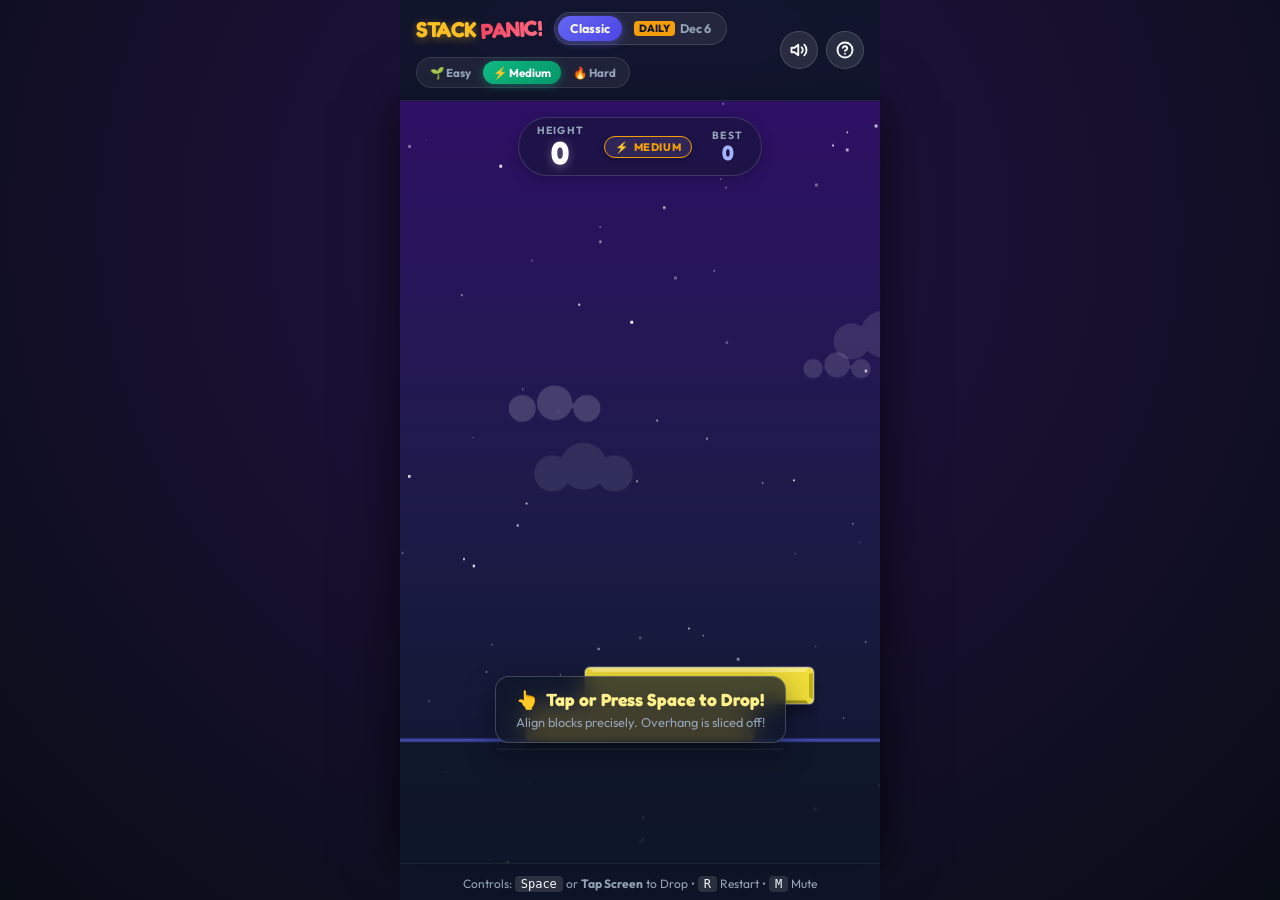
==== stack-panic/index.html @ eccec1ab "Add files via upload" ====
<!DOCTYPE html>
<html lang="en">
<head>
  <meta charset="UTF-8">
  <meta name="viewport" content="width=device-width, initial-scale=1.0, maximum-scale=1.0, user-scalable=no, viewport-fit=cover">
  <title>Stack Panic — Addictive Tower Stacking Arcade</title>
  <meta name="description" content="Slide, trim, and stack to touch the stars! A fast-paced, cheerful browser stacking mini-game with daily challenges and streak combos.">
  <meta name="theme-color" content="#4F46E5">
  <meta name="apple-mobile-web-app-capable" content="yes">
  <meta name="apple-mobile-web-app-status-bar-style" content="black-translucent">
  <link rel="preconnect" href="https://fonts.googleapis.com">
  <link rel="preconnect" href="https://fonts.gstatic.com" crossorigin>
  <link href="https://fonts.googleapis.com/css2?family=Fredoka:wght@400;600;700;800&family=Outfit:wght@400;600;700;800&display=swap" rel="stylesheet">
  <link rel="stylesheet" href="styles.css">
</head>
<body>
  <div id="game-app" class="game-app">
    <!-- Top Bar Navigation & Controls -->
    <header class="top-nav" role="banner">
      <div class="logo-group">
        <h1 class="game-logo" aria-label="Stack Panic">
          <span class="logo-stack">STACK</span>
          <span class="logo-panic">PANIC!</span>
        </h1>
        <div class="mode-pill-container" role="tablist" aria-label="Game Modes">
          <button id="btn-mode-classic" class="mode-pill active" role="tab" aria-selected="true" aria-controls="game-canvas">Classic</button>
          <button id="btn-mode-daily" class="mode-pill" role="tab" aria-selected="false" aria-controls="game-canvas">
            <span class="daily-badge">Daily</span>
            <span id="daily-date-label">Today</span>
          </button>
        </div>

        <!-- Difficulty Level Selector -->
        <div class="difficulty-bar" role="radiogroup" aria-label="Game Difficulty">
          <button id="btn-diff-easy" class="diff-pill" role="radio" aria-checked="false" title="Easy: Wider blocks, gentler speed & guide lines">🌱 Easy</button>
          <button id="btn-diff-medium" class="diff-pill active" role="radio" aria-checked="true" title="Medium: Standard balanced arcade">⚡ Medium</button>
          <button id="btn-diff-hard" class="diff-pill" role="radio" aria-checked="false" title="Hard: Fast speed & razor tolerances">🔥 Hard</button>
        </div>
      </div>

      <div class="header-actions">
        <button id="btn-sound-toggle" class="icon-button" aria-label="Toggle sound" title="Toggle sound (M)">
          <svg id="icon-sound-on" class="header-icon" viewBox="0 0 24 24" fill="none" stroke="currentColor" stroke-width="2.5" stroke-linecap="round" stroke-linejoin="round" aria-hidden="true">
            <polygon points="11 5 6 9 2 9 2 15 6 15 11 19 11 5"></polygon>
            <path d="M15.54 8.46a5 5 0 0 1 0 7.07"></path>
            <path d="M19.07 4.93a10 10 0 0 1 0 14.14"></path>
          </svg>
          <svg id="icon-sound-off" class="header-icon hidden" viewBox="0 0 24 24" fill="none" stroke="currentColor" stroke-width="2.5" stroke-linecap="round" stroke-linejoin="round" aria-hidden="true">
            <polygon points="11 5 6 9 2 9 2 15 6 15 11 19 11 5"></polygon>
            <line x1="23" y1="9" x2="17" y2="15"></line>
            <line x1="17" y1="9" x2="23" y2="15"></line>
          </svg>
        </button>

        <button id="btn-help-toggle" class="icon-button" aria-label="How to play and stats" title="Rules and Stats (?)">
          <svg class="header-icon" viewBox="0 0 24 24" fill="none" stroke="currentColor" stroke-width="2.5" stroke-linecap="round" stroke-linejoin="round" aria-hidden="true">
            <circle cx="12" cy="12" r="10"></circle>
            <path d="M9.09 9a3 3 0 0 1 5.83 1c0 2-3 3-3 3"></path>
            <line x1="12" y1="17" x2="12.01" y2="17"></line>
          </svg>
        </button>
      </div>
    </header>

    <!-- Main Game Viewport -->
    <main class="game-viewport" id="game-container">
      <canvas id="game-canvas" width="440" height="720" role="img" aria-label="Stack Panic playable game screen"></canvas>

      <!-- Heads-Up Display (Live In-Game Score & Streaks) -->
      <div id="hud-overlay" class="hud-overlay" aria-live="polite">
        <div class="hud-top">
          <div class="score-display">
            <span class="score-label">HEIGHT</span>
            <span id="current-score" class="score-num">0</span>
          </div>
          <div class="diff-tag-hud" id="hud-diff-tag">
            <span id="hud-diff-icon">⚡</span>
            <span id="hud-diff-label">MEDIUM</span>
          </div>
          <div class="best-display">
            <span class="best-label" id="hud-best-label">BEST</span>
            <span id="hud-best-score" class="best-num">0</span>
          </div>
        </div>

        <div id="streak-banner" class="streak-banner hidden">
          <span class="streak-fire">🔥</span>
          <span id="streak-text" class="streak-text">PERFECT x3!</span>
        </div>
      </div>

      <!-- First Run / Start Hint Overlay -->
      <div id="start-hint-overlay" class="start-hint-overlay">
        <div class="hint-card">
          <div class="hint-pulse-ring"></div>
          <div class="hint-badge">
            <span class="hint-icon">👆</span>
            <span class="hint-title">Tap or Press Space to Drop!</span>
          </div>
          <p class="hint-subtext">Align blocks precisely. Overhang is sliced off!</p>
        </div>
      </div>

      <!-- Game Over Modal Overlay -->
      <div id="game-over-modal" class="modal-backdrop hidden" role="dialog" aria-modal="true" aria-labelledby="game-over-title">
        <div class="modal-card">
          <div class="card-glow"></div>
          
          <div class="verdict-avatar" id="verdict-avatar">🏗️</div>
          <h2 id="game-over-title" class="verdict-headline">Tower Toppled!</h2>
          <p id="verdict-quote" class="verdict-quote">The laws of physics have spoken.</p>

          <!-- Score summary grid -->
          <div class="score-summary-grid">
            <div class="stat-box primary">
              <span class="stat-label">SCORE</span>
              <span id="gameover-final-score" class="stat-value">0</span>
              <span id="new-best-badge" class="badge-ribbon hidden">NEW BEST!</span>
            </div>
            <div class="stat-box">
              <span class="stat-label" id="label-gameover-best">PERSONAL BEST</span>
              <span id="gameover-best-score" class="stat-value">0</span>
            </div>
            <div class="stat-box">
              <span class="stat-label">MAX STREAK</span>
              <span id="gameover-streak" class="stat-value">0 🔥</span>
            </div>
            <div class="stat-box">
              <span class="stat-label">PERFECT SLICES</span>
              <span id="gameover-perfects" class="stat-value">0</span>
            </div>
          </div>

          <!-- Daily Banner (if playing daily) -->
          <div id="daily-result-banner" class="daily-result-banner hidden">
            <span>📅 Today’s Challenge Rank:</span>
            <strong id="daily-rank-tag">Master Stacker</strong>
          </div>

          <!-- Difficulty switcher in Game Over modal -->
          <div class="modal-difficulty-row">
            <span class="modal-diff-label">DIFFICULTY:</span>
            <div class="diff-modal-pills">
              <button id="btn-modal-diff-easy" class="diff-pill-sm">🌱 Easy</button>
              <button id="btn-modal-diff-medium" class="diff-pill-sm active">⚡ Medium</button>
              <button id="btn-modal-diff-hard" class="diff-pill-sm">🔥 Hard</button>
            </div>
          </div>

          <!-- Action Buttons -->
          <div class="modal-actions">
            <button id="btn-play-again" class="btn btn-primary btn-large" autofocus>
              <svg class="btn-icon" viewBox="0 0 24 24" fill="none" stroke="currentColor" stroke-width="2.5" stroke-linecap="round" stroke-linejoin="round" aria-hidden="true">
                <polyline points="1 4 1 10 7 10"></polyline>
                <path d="M3.51 15a9 9 0 1 0 2.13-9.36L1 10"></path>
              </svg>
              <span>Play Again</span>
              <kbd class="key-shortcut">Space</kbd>
            </button>

            <button id="btn-challenge-friend" class="btn btn-secondary">
              <svg class="btn-icon" viewBox="0 0 24 24" fill="none" stroke="currentColor" stroke-width="2.5" stroke-linecap="round" stroke-linejoin="round" aria-hidden="true">
                <circle cx="18" cy="5" r="3"></circle>
                <circle cx="6" cy="12" r="3"></circle>
                <circle cx="18" cy="19" r="3"></circle>
                <line x1="8.59" y1="13.51" x2="15.42" y2="17.49"></line>
                <line x1="15.41" y1="6.51" x2="8.59" y2="10.49"></line>
              </svg>
              <span>Challenge a Friend</span>
            </button>

            <button id="btn-switch-mode" class="btn btn-tertiary">
              <span id="switch-mode-text">Switch to Daily Challenge</span>
            </button>
          </div>
        </div>
      </div>

      <!-- How to Play & Stats Modal -->
      <div id="help-modal" class="modal-backdrop hidden" role="dialog" aria-modal="true" aria-labelledby="help-modal-title">
        <div class="modal-card">
          <button id="btn-close-help" class="modal-close-btn" aria-label="Close help">&times;</button>
          <h2 id="help-modal-title" class="modal-title">How to Play &amp; Stats</h2>
          
          <div class="help-section">
            <h3>Rules of Stack Panic</h3>
            <ul class="help-list">
              <li><strong>Drop:</strong> Tap, click, or hit <kbd>Space</kbd> to drop the sliding block onto the tower.</li>
              <li><strong>Trimming:</strong> Any overhang gets sliced right off. The tower gets narrower with every sloppy drop!</li>
              <li><strong>Perfect Landings:</strong> Align blocks perfectly to build combos, earn bonus points, and recover lost block width!</li>
              <li><strong>Difficulty Modes:</strong> <strong>🌱 Easy</strong> has wider blocks, gentler speed, and laser alignment guides. <strong>⚡ Medium</strong> is standard arcade balance. <strong>🔥 Hard</strong> challenges you with narrow blocks and blazing acceleration!</li>
              <li><strong>Daily Challenge:</strong> Compete on the exact same seeded block sequence as everyone else around the world today.</li>
            </ul>
          </div>

          <div class="help-section">
            <h3>Difficulty High Scores</h3>
            <div class="career-stats-grid">
              <div class="career-stat-card">
                <span class="c-stat-label">🌱 Easy Record</span>
                <span id="c-easy-best" class="c-stat-val">0</span>
              </div>
              <div class="career-stat-card">
                <span class="c-stat-label">⚡ Medium Record</span>
                <span id="c-medium-best" class="c-stat-val">0</span>
              </div>
              <div class="career-stat-card">
                <span class="c-stat-label">🔥 Hard Record</span>
                <span id="c-hard-best" class="c-stat-val">0</span>
              </div>
              <div class="career-stat-card">
                <span class="c-stat-label">🏆 All-Time Best</span>
                <span id="c-best-score" class="c-stat-val">0</span>
              </div>
            </div>
          </div>

          <div class="help-section">
            <h3>Career Stats</h3>
            <div class="career-stats-grid">
              <div class="career-stat-card">
                <span class="c-stat-label">Games Played</span>
                <span id="c-games-played" class="c-stat-val">0</span>
              </div>
              <div class="career-stat-card">
                <span class="c-stat-label">Blocks Stacked</span>
                <span id="c-blocks-stacked" class="c-stat-val">0</span>
              </div>
              <div class="career-stat-card">
                <span class="c-stat-label">Perfect Drops</span>
                <span id="c-perfect-drops" class="c-stat-val">0</span>
              </div>
              <div class="career-stat-card">
                <span class="c-stat-label">Max Streak</span>
                <span id="c-max-streak" class="c-stat-val">0 🔥</span>
              </div>
            </div>
          </div>

          <div class="modal-actions">
            <button id="btn-done-help" class="btn btn-primary">Got It!</button>
          </div>
        </div>
      </div>

      <!-- Toast Feedback Notifications -->
      <div id="toast-notification" class="toast-notification hidden" role="status" aria-live="assertive">
        <span id="toast-message">Copied challenge to clipboard! 📋</span>
      </div>
    </main>

    <!-- Footer Quick Controls & Info -->
    <footer class="game-footer">
      <span class="footer-hint">Controls: <kbd>Space</kbd> or <strong>Tap Screen</strong> to Drop &bull; <kbd>R</kbd> Restart &bull; <kbd>M</kbd> Mute</span>
    </footer>
  </div>

  <script src="gameService.js"></script>
  <script src="game.js"></script>
</body>
</html>
---- stack-panic/styles.css ----
:root {
  --bg-gradient-start: #1e1b4b;
  --bg-gradient-end: #0f172a;
  --panel-bg: rgba(255, 255, 255, 0.12);
  --panel-border: rgba(255, 255, 255, 0.2);
  --panel-blur: 16px;
  --primary-accent: #6366f1;
  --primary-glow: #818cf8;
  --accent-gold: #f59e0b;
  --accent-gold-glow: #fbbf24;
  --accent-emerald: #10b981;
  --accent-rose: #f43f5e;
  --text-main: #f8fafc;
  --text-muted: #94a3b8;
  --card-bg: rgba(30, 27, 75, 0.92);
  --shadow-depth: 0 10px 25px -5px rgba(0, 0, 0, 0.5), 0 8px 10px -6px rgba(0, 0, 0, 0.5);
  --btn-shadow: 0 4px 0 rgba(0, 0, 0, 0.35);
  --radius-sm: 8px;
  --radius-md: 14px;
  --radius-lg: 22px;
  --font-display: 'Fredoka', -apple-system, BlinkMacSystemFont, "Segoe UI", Roboto, sans-serif;
  --font-ui: 'Outfit', -apple-system, BlinkMacSystemFont, "Segoe UI", Roboto, sans-serif;
}

/* Base reset and layout */
*, *::before, *::after {
  box-sizing: border-box;
  margin: 0;
  padding: 0;
  user-select: none;
  -webkit-user-select: none;
  -webkit-touch-callout: none;
}

html, body {
  width: 100%;
  height: 100%;
  overflow: hidden;
  background: var(--bg-gradient-end);
  color: var(--text-main);
  font-family: var(--font-ui);
  touch-action: none; /* Disable browser zooming/swiping */
}

/* App container */
.game-app {
  width: 100%;
  height: 100dvh;
  display: flex;
  flex-direction: column;
  position: relative;
  background: radial-gradient(circle at 50% 25%, #231245 0%, #090d16 100%);
  align-items: center;
}

/* Header */
.top-nav {
  width: 100%;
  max-width: 480px;
  display: flex;
  justify-content: space-between;
  align-items: center;
  padding: 12px 16px;
  padding-top: max(12px, env(safe-area-inset-top));
  z-index: 20;
  background: rgba(15, 23, 42, 0.75);
  backdrop-filter: blur(12px);
  -webkit-backdrop-filter: blur(12px);
  border-bottom: 1px solid rgba(255, 255, 255, 0.08);
}

.logo-group {
  display: flex;
  align-items: center;
  gap: 12px;
  flex-wrap: wrap;
}

.game-logo {
  font-family: var(--font-display);
  font-weight: 800;
  font-size: 1.35rem;
  letter-spacing: -0.5px;
  display: flex;
  align-items: center;
  gap: 4px;
  cursor: pointer;
}

.logo-stack {
  color: #fbbf24;
  text-shadow: 0 2px 8px rgba(251, 191, 36, 0.4);
}

.logo-panic {
  background: linear-gradient(135deg, #f43f5e, #fb7185);
  -webkit-background-clip: text;
  -webkit-text-fill-color: transparent;
  transform: rotate(-3deg);
  display: inline-block;
}

/* Mode pill toggles */
.mode-pill-container {
  display: flex;
  background: rgba(255, 255, 255, 0.08);
  padding: 3px;
  border-radius: 9999px;
  border: 1px solid rgba(255, 255, 255, 0.12);
}

.mode-pill {
  background: transparent;
  border: none;
  color: var(--text-muted);
  font-family: var(--font-ui);
  font-size: 0.78rem;
  font-weight: 700;
  padding: 5px 12px;
  border-radius: 9999px;
  cursor: pointer;
  display: flex;
  align-items: center;
  gap: 5px;
  transition: all 0.2s cubic-bezier(0.4, 0, 0.2, 1);
}

.mode-pill.active {
  background: linear-gradient(135deg, #6366f1, #4f46e5);
  color: #ffffff;
  box-shadow: 0 2px 8px rgba(99, 102, 241, 0.5);
}

.daily-badge {
  background: #f59e0b;
  color: #0f172a;
  font-size: 0.65rem;
  font-weight: 800;
  padding: 1px 5px;
  border-radius: 4px;
  text-transform: uppercase;
}

/* Difficulty Bar & Pills */
.difficulty-bar {
  display: flex;
  background: rgba(255, 255, 255, 0.06);
  padding: 3px;
  border-radius: 9999px;
  border: 1px solid rgba(255, 255, 255, 0.1);
  gap: 2px;
}

.diff-pill {
  background: transparent;
  border: none;
  color: var(--text-muted);
  font-family: var(--font-ui);
  font-size: 0.72rem;
  font-weight: 700;
  padding: 4px 10px;
  border-radius: 9999px;
  cursor: pointer;
  display: flex;
  align-items: center;
  gap: 4px;
  transition: all 0.2s cubic-bezier(0.4, 0, 0.2, 1);
}

.diff-pill:hover {
  color: #ffffff;
  background: rgba(255, 255, 255, 0.08);
}

.diff-pill.active {
  background: linear-gradient(135deg, #10b981, #059669);
  color: #ffffff;
  box-shadow: 0 2px 8px rgba(16, 185, 129, 0.4);
}

.diff-pill[data-diff="medium"].active {
  background: linear-gradient(135deg, #f59e0b, #d97706);
  box-shadow: 0 2px 8px rgba(245, 158, 11, 0.4);
}

.diff-pill[data-diff="hard"].active {
  background: linear-gradient(135deg, #ef4444, #dc2626);
  box-shadow: 0 2px 8px rgba(239, 68, 68, 0.4);
}

.header-actions {
  display: flex;
  align-items: center;
  gap: 8px;
}

.icon-button {
  background: rgba(255, 255, 255, 0.1);
  border: 1px solid rgba(255, 255, 255, 0.15);
  color: var(--text-main);
  width: 38px;
  height: 38px;
  border-radius: 50%;
  display: flex;
  align-items: center;
  justify-content: center;
  cursor: pointer;
  transition: all 0.2s ease;
}

.icon-button:hover {
  background: rgba(255, 255, 255, 0.2);
  transform: scale(1.05);
}

.icon-button:active {
  transform: scale(0.95);
}

.header-icon {
  width: 18px;
  height: 18px;
}

/* Main game viewport */
.game-viewport {
  flex: 1;
  width: 100%;
  max-width: 480px;
  position: relative;
  display: flex;
  align-items: center;
  justify-content: center;
  overflow: hidden;
  touch-action: none;
  background: #0b0f19;
  box-shadow: 0 0 50px rgba(0, 0, 0, 0.7);
}

#game-canvas {
  display: block;
  touch-action: none;
  width: 100%;
  height: 100%;
}

/* Heads Up Display */
.hud-overlay {
  position: absolute;
  top: 16px;
  left: 0;
  right: 0;
  display: flex;
  flex-direction: column;
  align-items: center;
  pointer-events: none;
  z-index: 10;
}

.hud-top {
  display: flex;
  gap: 20px;
  align-items: center;
  background: rgba(15, 23, 42, 0.45);
  backdrop-filter: blur(8px);
  -webkit-backdrop-filter: blur(8px);
  padding: 6px 18px;
  border-radius: 9999px;
  border: 1px solid rgba(255, 255, 255, 0.15);
  box-shadow: 0 4px 14px rgba(0, 0, 0, 0.2);
}

.score-display, .best-display {
  display: flex;
  flex-direction: column;
  align-items: center;
}

.score-label, .best-label {
  font-size: 0.65rem;
  letter-spacing: 1.2px;
  font-weight: 700;
  color: var(--text-muted);
}

.score-num {
  font-family: var(--font-display);
  font-size: 2rem;
  font-weight: 800;
  line-height: 1;
  color: #ffffff;
  text-shadow: 0 2px 10px rgba(255, 255, 255, 0.3);
  transition: transform 0.1s ease;
}

.score-num.pop {
  transform: scale(1.25);
  color: #fbbf24;
}

.best-num {
  font-family: var(--font-display);
  font-size: 1.3rem;
  font-weight: 700;
  line-height: 1.1;
  color: #a5b4fc;
}

/* Difficulty Tag on HUD */
.diff-tag-hud {
  display: flex;
  align-items: center;
  gap: 4px;
  padding: 3px 10px;
  background: rgba(255, 255, 255, 0.08);
  border: 1px solid rgba(255, 255, 255, 0.16);
  border-radius: 9999px;
  font-size: 0.68rem;
  font-weight: 800;
  letter-spacing: 0.6px;
  color: #fbbf24;
  box-shadow: 0 2px 6px rgba(0, 0, 0, 0.25);
}

/* Streak Banner */
.streak-banner {
  margin-top: 10px;
  background: linear-gradient(135deg, #f59e0b, #ef4444);
  padding: 6px 18px;
  border-radius: 9999px;
  font-family: var(--font-display);
  font-weight: 800;
  font-size: 1rem;
  color: #ffffff;
  box-shadow: 0 4px 18px rgba(239, 68, 68, 0.5);
  display: flex;
  align-items: center;
  gap: 6px;
  animation: streakBounce 0.3s cubic-bezier(0.34, 1.56, 0.64, 1);
  transform-origin: center;
}

@keyframes streakBounce {
  0% { transform: scale(0.6) translateY(-10px); opacity: 0; }
  100% { transform: scale(1) translateY(0); opacity: 1; }
}

/* Hint overlay */
.start-hint-overlay {
  position: absolute;
  bottom: 120px;
  left: 0;
  right: 0;
  display: flex;
  justify-content: center;
  pointer-events: none;
  z-index: 10;
  transition: opacity 0.3s ease, transform 0.3s ease;
}

.hint-card {
  position: relative;
  background: rgba(15, 23, 42, 0.75);
  backdrop-filter: blur(12px);
  -webkit-backdrop-filter: blur(12px);
  border: 1px solid rgba(255, 255, 255, 0.2);
  border-radius: var(--radius-md);
  padding: 12px 20px;
  text-align: center;
  box-shadow: 0 10px 30px rgba(0, 0, 0, 0.4);
  animation: floatHint 2.4s ease-in-out infinite;
}

@keyframes floatHint {
  0%, 100% { transform: translateY(0); }
  50% { transform: translateY(-8px); }
}

.hint-badge {
  display: flex;
  align-items: center;
  justify-content: center;
  gap: 8px;
  font-family: var(--font-display);
  font-weight: 700;
  font-size: 1.1rem;
  color: #fef08a;
}

.hint-subtext {
  font-size: 0.8rem;
  color: var(--text-muted);
  margin-top: 4px;
}

/* Modals */
.modal-backdrop {
  position: absolute;
  inset: 0;
  background: rgba(15, 23, 42, 0.82);
  backdrop-filter: blur(8px);
  -webkit-backdrop-filter: blur(8px);
  display: flex;
  align-items: center;
  justify-content: center;
  padding: 16px;
  z-index: 30;
  opacity: 1;
  transition: opacity 0.25s ease;
}

.modal-backdrop.hidden {
  opacity: 0;
  pointer-events: none;
  display: none;
}

.modal-card {
  width: 100%;
  max-width: 400px;
  background: var(--card-bg);
  border: 1px solid rgba(255, 255, 255, 0.16);
  border-radius: var(--radius-lg);
  padding: 24px;
  position: relative;
  box-shadow: var(--shadow-depth);
  text-align: center;
  animation: modalPop 0.35s cubic-bezier(0.34, 1.56, 0.64, 1);
  overflow: hidden;
}

@keyframes modalPop {
  0% { transform: scale(0.85); opacity: 0; }
  100% { transform: scale(1); opacity: 1; }
}

.card-glow {
  position: absolute;
  top: -50px;
  left: 50%;
  transform: translateX(-50%);
  width: 220px;
  height: 120px;
  background: radial-gradient(circle, rgba(99, 102, 241, 0.4) 0%, transparent 70%);
  filter: blur(25px);
  pointer-events: none;
}

.verdict-avatar {
  font-size: 3.2rem;
  line-height: 1;
  margin-bottom: 6px;
  filter: drop-shadow(0 4px 10px rgba(0, 0, 0, 0.3));
}

.verdict-headline {
  font-family: var(--font-display);
  font-size: 1.8rem;
  font-weight: 800;
  color: #ffffff;
  margin-bottom: 4px;
}

.verdict-quote {
  font-size: 0.92rem;
  color: var(--text-muted);
  margin-bottom: 18px;
  font-style: italic;
}

/* Score Summary Grid */
.score-summary-grid {
  display: grid;
  grid-template-columns: 1fr 1fr;
  gap: 10px;
  margin-bottom: 16px;
}

.stat-box {
  background: rgba(255, 255, 255, 0.05);
  border: 1px solid rgba(255, 255, 255, 0.1);
  border-radius: var(--radius-md);
  padding: 10px 8px;
  display: flex;
  flex-direction: column;
  position: relative;
}

.stat-box.primary {
  grid-column: span 2;
  background: linear-gradient(135deg, rgba(99, 102, 241, 0.2), rgba(168, 85, 247, 0.15));
  border-color: rgba(99, 102, 241, 0.4);
  padding: 14px 10px;
}

.stat-box.primary .stat-value {
  font-size: 2.6rem;
  color: #fbbf24;
}

.stat-label {
  font-size: 0.65rem;
  letter-spacing: 1px;
  font-weight: 700;
  color: var(--text-muted);
  text-transform: uppercase;
}

.stat-value {
  font-family: var(--font-display);
  font-size: 1.4rem;
  font-weight: 800;
  color: #ffffff;
  margin-top: 2px;
}

.badge-ribbon {
  position: absolute;
  top: 8px;
  right: 8px;
  background: linear-gradient(135deg, #f59e0b, #ef4444);
  color: #ffffff;
  font-size: 0.68rem;
  font-weight: 800;
  padding: 3px 8px;
  border-radius: 9999px;
  box-shadow: 0 2px 8px rgba(245, 158, 11, 0.5);
  animation: pulseBadge 1.5s infinite;
}

@keyframes pulseBadge {
  0%, 100% { transform: scale(1); }
  50% { transform: scale(1.08); }
}

.daily-result-banner {
  background: rgba(245, 158, 11, 0.15);
  border: 1px dashed rgba(245, 158, 11, 0.5);
  border-radius: var(--radius-sm);
  padding: 8px 12px;
  margin-bottom: 16px;
  font-size: 0.85rem;
  display: flex;
  justify-content: space-between;
  align-items: center;
}

/* Modal difficulty row */
.modal-difficulty-row {
  display: flex;
  align-items: center;
  justify-content: space-between;
  background: rgba(255, 255, 255, 0.05);
  border: 1px solid rgba(255, 255, 255, 0.1);
  border-radius: var(--radius-md);
  padding: 8px 12px;
  margin-bottom: 16px;
}

.modal-diff-label {
  font-size: 0.7rem;
  font-weight: 800;
  color: var(--text-muted);
  letter-spacing: 0.8px;
}

.diff-modal-pills {
  display: flex;
  gap: 6px;
}

.diff-pill-sm {
  background: rgba(255, 255, 255, 0.08);
  border: 1px solid rgba(255, 255, 255, 0.12);
  color: var(--text-muted);
  font-family: var(--font-ui);
  font-size: 0.76rem;
  font-weight: 700;
  padding: 4px 10px;
  border-radius: 9999px;
  cursor: pointer;
  transition: all 0.15s ease;
}

.diff-pill-sm:hover {
  background: rgba(255, 255, 255, 0.18);
  color: #ffffff;
}

.diff-pill-sm.active {
  background: linear-gradient(135deg, #f59e0b, #ea580c);
  color: #ffffff;
  border-color: #fbbf24;
  box-shadow: 0 2px 8px rgba(245, 158, 11, 0.4);
}

/* Modal Actions */
.modal-actions {
  display: flex;
  flex-direction: column;
  gap: 10px;
}

.btn {
  font-family: var(--font-display);
  font-size: 1.05rem;
  font-weight: 700;
  padding: 12px 18px;
  border-radius: var(--radius-md);
  border: none;
  cursor: pointer;
  display: flex;
  align-items: center;
  justify-content: center;
  gap: 8px;
  transition: all 0.15s ease;
  position: relative;
}

.btn-primary {
  background: linear-gradient(135deg, #f59e0b, #ea580c);
  color: #ffffff;
  box-shadow: 0 4px 0 #b45309, 0 8px 16px rgba(234, 88, 12, 0.35);
}

.btn-primary:hover {
  transform: translateY(-2px);
  box-shadow: 0 6px 0 #b45309, 0 10px 20px rgba(234, 88, 12, 0.45);
}

.btn-primary:active {
  transform: translateY(2px);
  box-shadow: 0 2px 0 #b45309;
}

.btn-secondary {
  background: rgba(255, 255, 255, 0.1);
  border: 1px solid rgba(255, 255, 255, 0.2);
  color: #ffffff;
  font-size: 0.95rem;
}

.btn-secondary:hover {
  background: rgba(255, 255, 255, 0.18);
  transform: translateY(-1px);
}

.btn-secondary:active {
  transform: translateY(1px);
}

.btn-tertiary {
  background: transparent;
  color: var(--text-muted);
  font-size: 0.85rem;
  padding: 6px;
}

.btn-tertiary:hover {
  color: var(--text-main);
  text-decoration: underline;
}

.btn-large {
  padding: 15px 20px;
  font-size: 1.2rem;
}

.btn-icon {
  width: 20px;
  height: 20px;
}

.key-shortcut {
  background: rgba(0, 0, 0, 0.25);
  font-family: var(--font-ui);
  font-size: 0.72rem;
  padding: 2px 7px;
  border-radius: 4px;
  margin-left: 6px;
  color: rgba(255, 255, 255, 0.9);
}

/* Help & Stats Modal Content */
.modal-close-btn {
  position: absolute;
  top: 14px;
  right: 14px;
  background: transparent;
  border: none;
  font-size: 1.6rem;
  color: var(--text-muted);
  cursor: pointer;
  line-height: 1;
}

.modal-close-btn:hover {
  color: #ffffff;
}

.modal-title {
  font-family: var(--font-display);
  font-size: 1.4rem;
  font-weight: 800;
  margin-bottom: 16px;
}

.help-section {
  text-align: left;
  margin-bottom: 18px;
}

.help-section h3 {
  font-family: var(--font-display);
  font-size: 0.95rem;
  color: #a5b4fc;
  margin-bottom: 8px;
  text-transform: uppercase;
  letter-spacing: 0.5px;
}

.help-list {
  list-style: none;
  font-size: 0.85rem;
  color: #cbd5e1;
  display: flex;
  flex-direction: column;
  gap: 6px;
}

.help-list li strong {
  color: #f8fafc;
}

.career-stats-grid {
  display: grid;
  grid-template-columns: 1fr 1fr;
  gap: 8px;
}

.career-stat-card {
  background: rgba(255, 255, 255, 0.05);
  border: 1px solid rgba(255, 255, 255, 0.08);
  border-radius: var(--radius-sm);
  padding: 8px;
  display: flex;
  flex-direction: column;
  align-items: center;
}

.c-stat-label {
  font-size: 0.7rem;
  color: var(--text-muted);
}

.c-stat-val {
  font-family: var(--font-display);
  font-size: 1.25rem;
  font-weight: 800;
  color: #fbbf24;
}

/* Toast Notifications */
.toast-notification {
  position: absolute;
  bottom: 24px;
  background: rgba(16, 185, 129, 0.95);
  color: #ffffff;
  padding: 10px 20px;
  border-radius: 9999px;
  font-weight: 700;
  font-size: 0.9rem;
  box-shadow: 0 10px 25px rgba(0, 0, 0, 0.4);
  display: flex;
  align-items: center;
  gap: 8px;
  z-index: 50;
  animation: toastSlideUp 0.3s cubic-bezier(0.34, 1.56, 0.64, 1);
  pointer-events: none;
}

@keyframes toastSlideUp {
  0% { transform: translateY(30px); opacity: 0; }
  100% { transform: translateY(0); opacity: 1; }
}

/* Footer info */
.game-footer {
  width: 100%;
  max-width: 480px;
  padding: 8px 16px;
  padding-bottom: max(8px, env(safe-area-inset-bottom));
  text-align: center;
  background: rgba(15, 23, 42, 0.7);
  border-top: 1px solid rgba(255, 255, 255, 0.06);
  z-index: 20;
}

.footer-hint {
  font-size: 0.75rem;
  color: var(--text-muted);
}

.footer-hint kbd {
  background: rgba(255, 255, 255, 0.12);
  padding: 1px 6px;
  border-radius: 4px;
  color: var(--text-main);
}

/* Accessibility & Focus States */
button:focus-visible, a:focus-visible {
  outline: 3px solid #facc15;
  outline-offset: 2px;
}

.hidden {
  display: none !important;
}

/* Reduced Motion preferences */
@media (prefers-reduced-motion: reduce) {
  *, *::before, *::after {
    animation-duration: 0.01ms !important;
    animation-iteration-count: 1 !important;
    transition-duration: 0.01ms !important;
  }
  .hint-card {
    animation: none !important;
  }
}

/* Mobile responsive fine-tuning */
@media (max-width: 480px) {
  .top-nav {
    padding: 8px 12px;
  }
  .game-logo {
    font-size: 1.15rem;
  }
  .mode-pill {
    font-size: 0.7rem;
    padding: 4px 8px;
  }
  .diff-pill {
    font-size: 0.65rem;
    padding: 3px 6px;
  }
  .difficulty-bar {
    padding: 2px;
  }
  .hud-top {
    padding: 4px 14px;
    gap: 14px;
  }
  .score-num {
    font-size: 1.7rem;
  }
  .modal-card {
    padding: 18px;
    max-height: 90vh;
    overflow-y: auto;
  }
  .verdict-headline {
    font-size: 1.5rem;
  }
  .stat-box.primary .stat-value {
    font-size: 2.2rem;
  }
  .game-footer {
    display: none; /* Keep clean on small mobile devices */
  }
}
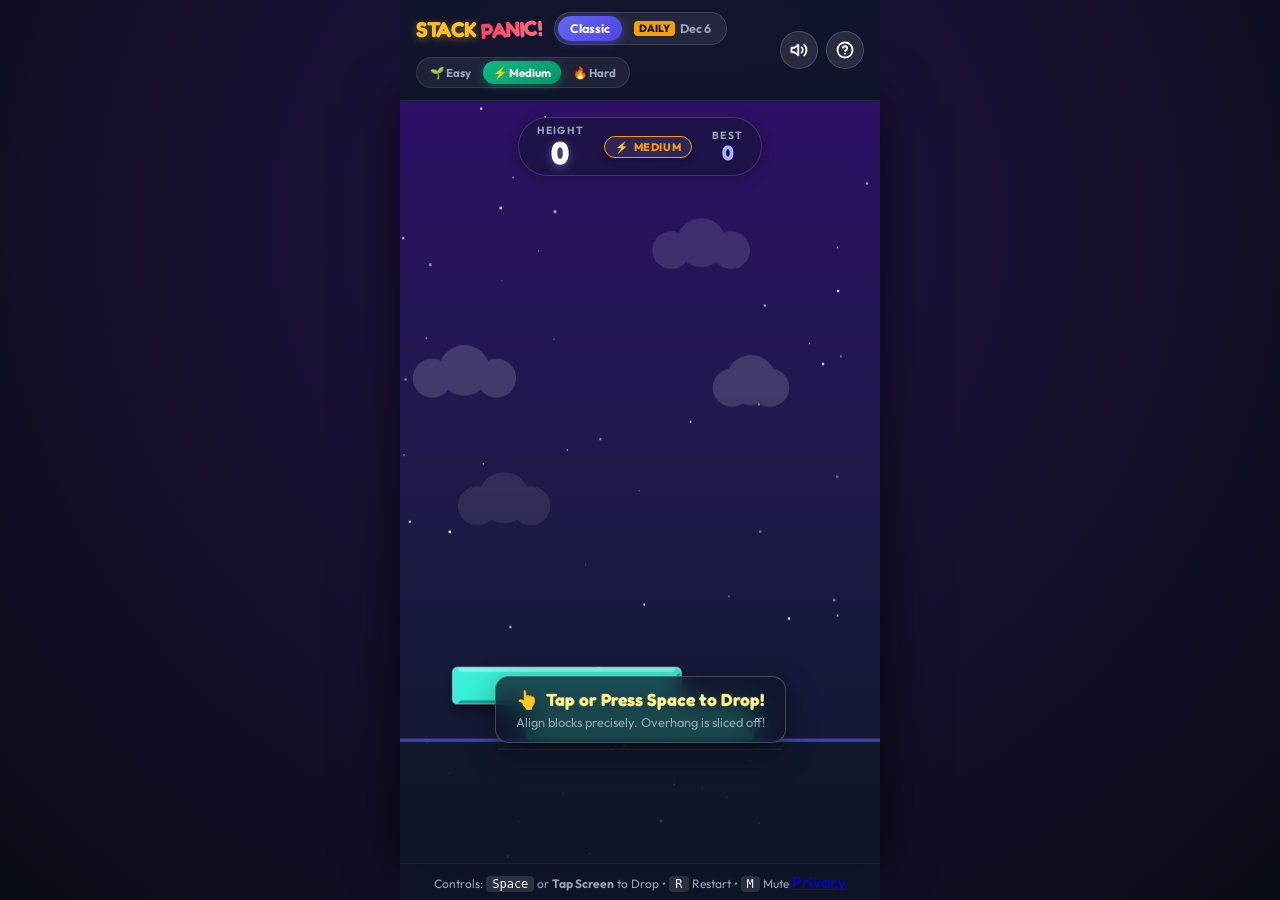
==== commit c3a621bf: "Add AdSense code and privacy link Added Google Ads script and privacy link to footer." ====
--- a/stack-panic/index.html
+++ b/stack-panic/index.html
@@ -11,7 +11,8 @@
   <link rel="preconnect" href="https://fonts.googleapis.com">
   <link rel="preconnect" href="https://fonts.gstatic.com" crossorigin>
   <link href="https://fonts.googleapis.com/css2?family=Fredoka:wght@400;600;700;800&family=Outfit:wght@400;600;700;800&display=swap" rel="stylesheet">
-  <link rel="stylesheet" href="styles.css">
+  <link rel="stylesheet" href="styles.css">  <script async src="https://pagead2.googlesyndication.com/pagead/js/adsbygoogle.js?client=ca-pub-3642224896936056"
+     crossorigin="anonymous"></script>
 </head>
 <body>
   <div id="game-app" class="game-app">
@@ -252,7 +253,7 @@
     <!-- Footer Quick Controls & Info -->
     <footer class="game-footer">
       <span class="footer-hint">Controls: <kbd>Space</kbd> or <strong>Tap Screen</strong> to Drop &bull; <kbd>R</kbd> Restart &bull; <kbd>M</kbd> Mute</span>
-    </footer>
+      <a href="privacy.html" class="privacy-link">Privacy</a></footer>
   </div>
 
   <script src="gameService.js"></script>
